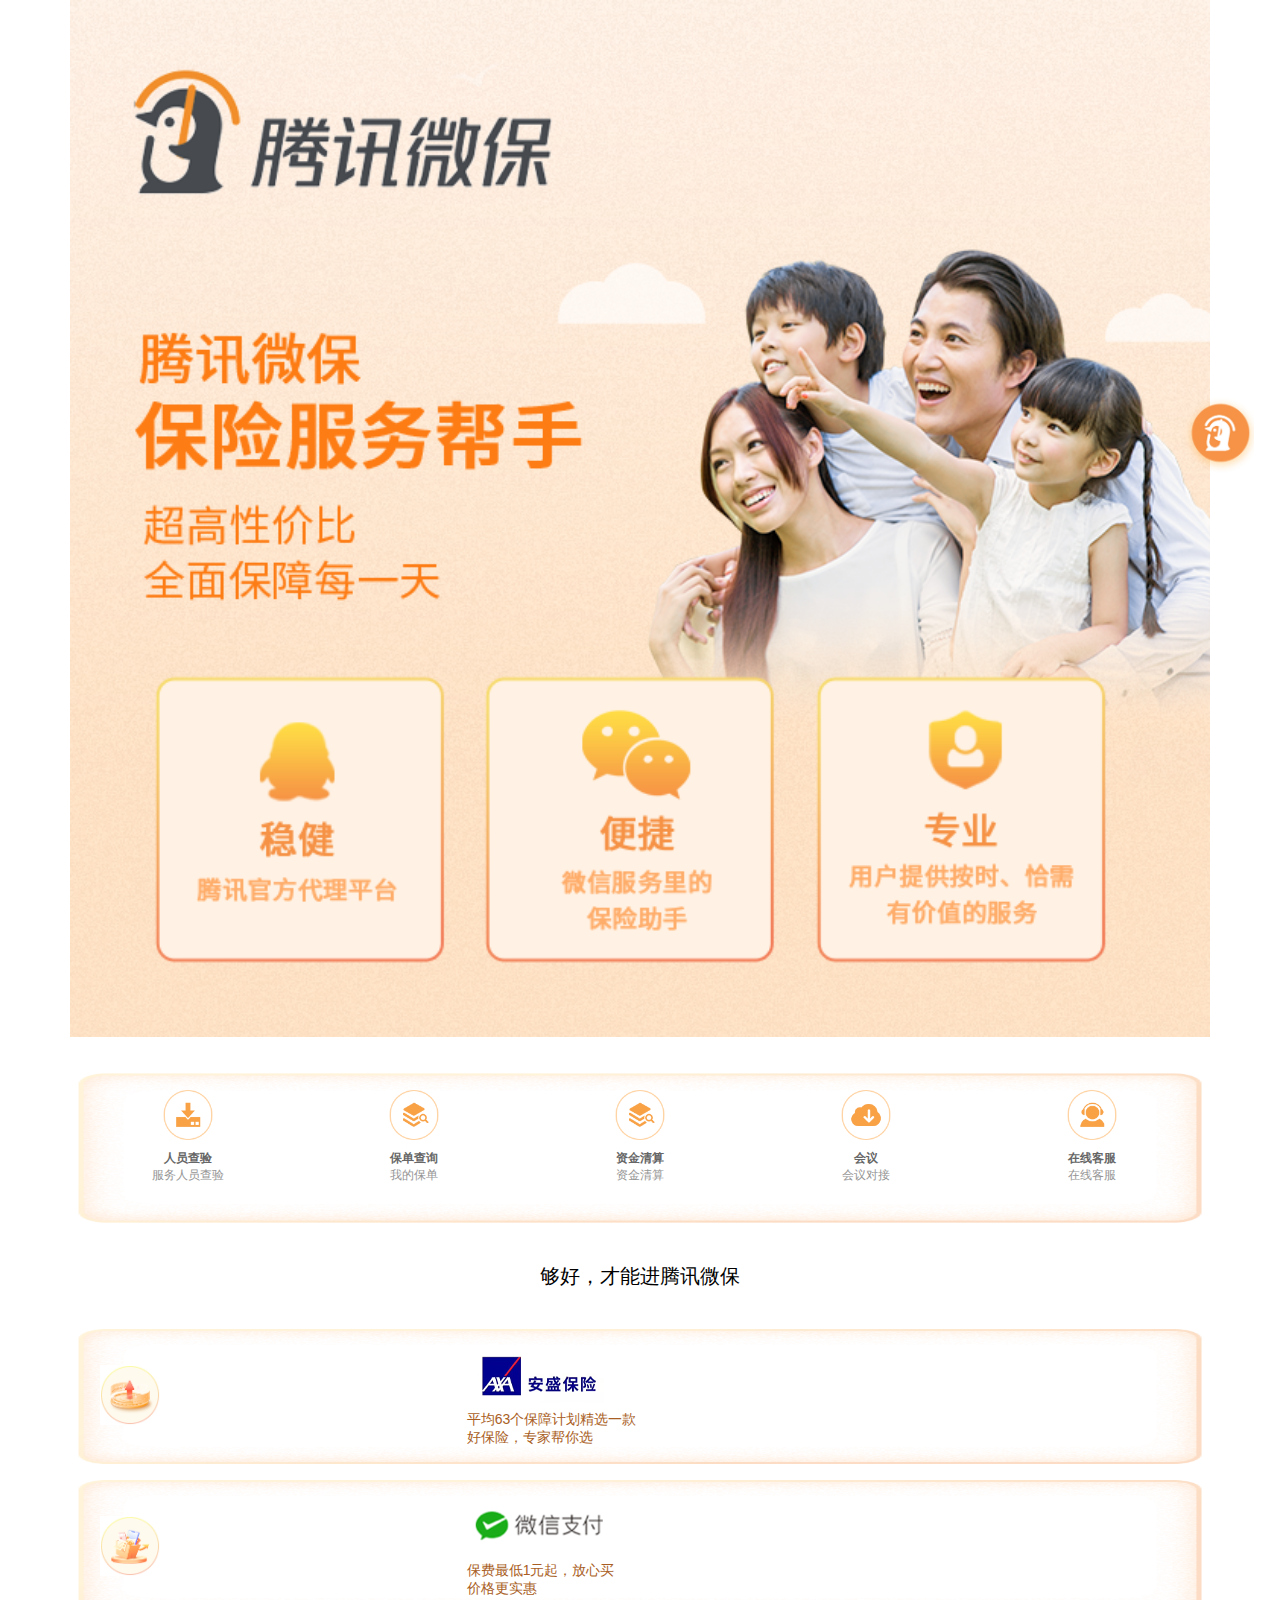
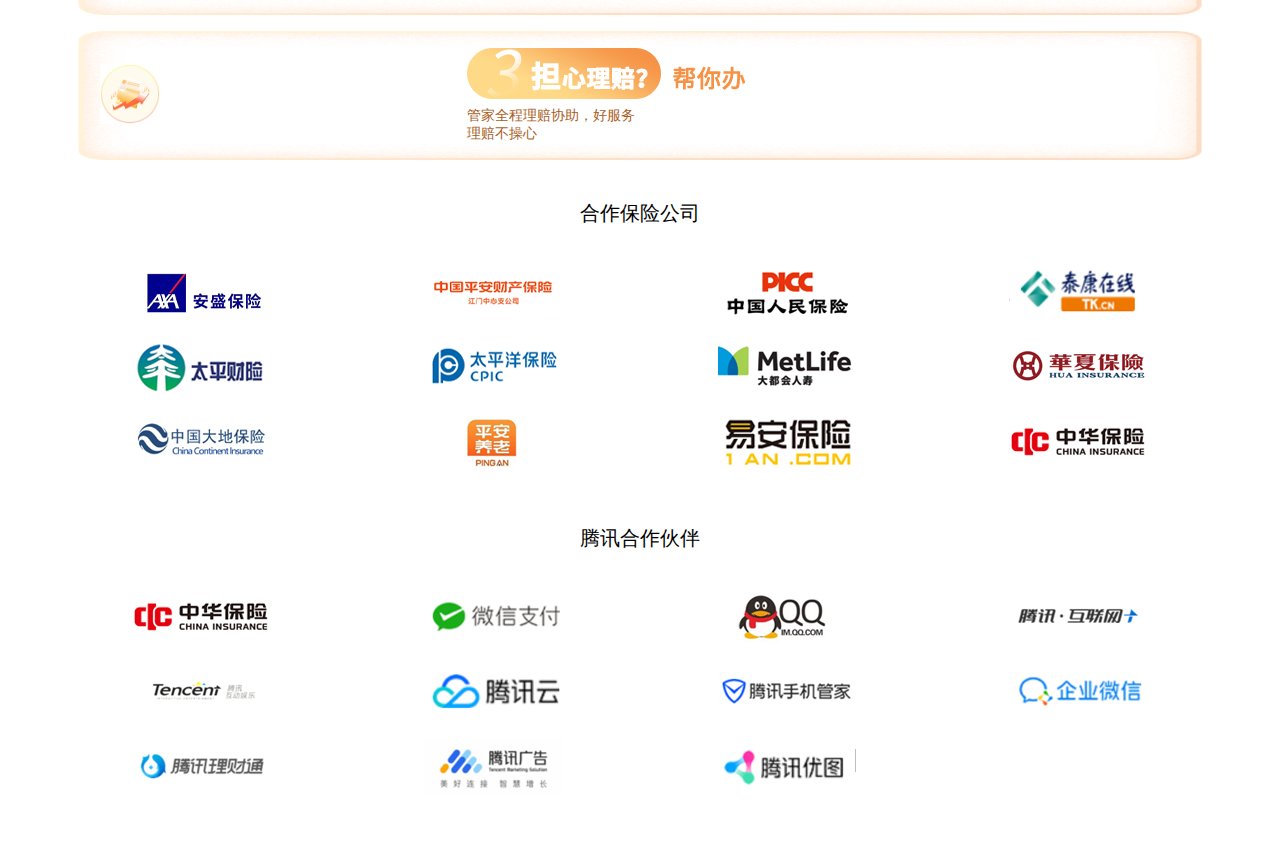
==== index.html @ 902bdf19 "Upload files" ====
<!DOCTYPE html>
<html lang="en">
<head>
    <meta charset="UTF-8">
    <meta name="viewport" content="width=device-width, initial-scale=1.0">
    <title>Home</title>
    <link rel="stylesheet" href="./assets/css/reset.css">
    <link rel="stylesheet" href="./assets/css/grid.css">
    <link rel="stylesheet" href="style.css">
</head>
<body>
    <header class="header">
        <div class="container">
            <div class="header__inner">
                <img src="./assets/images/header-bg.png" alt="" class="header__logo">
            </div>
        </div>
    </header>
    <div class="page-menus">
        <div class="container">
            <div class="item-bg">
                <div class="row row-cols-lg-5 row-cols-md-4 row-cols-4">
                    <div class="col">
                        <a href="#">
                            <div class="page-menus__inner">
                                <img src="./assets/images/1.png" alt="" class="">
                                <p class="title-subject">人员查验</p>
                                <p class="title-subject-sub">服务人员查验</p>
                            </div>
                        </a>
                    </div>
                    <div class="col">
                        <a href="#">
                            <div class="page-menus__inner">
                                <img src="./assets/images/3.png" alt="" class="">
                                <p class="title-subject">保单查询</p>
                                <p class="title-subject-sub">我的保单</p>
                            </div>
                        </a>
                    </div>
                    <div class="col">
                        <a href="#">
                            <div class="page-menus__inner">
                                <img src="./assets/images/3.png" alt="" class="">
                                <p class="title-subject">资金清算</p>
                                <p class="title-subject-sub">资金清算</p>
                            </div>
                        </a>
                    </div>
                    <div class="col">
                        <a href="#">
                            <div class="page-menus__inner">
                                <img src="./assets/images/2.png" alt="" class="">
                                <p class="title-subject">会议</p>
                                <p class="title-subject-sub">会议对接</p>
                            </div>
                        </a>
                    </div>
                    <div class="col">
                        <a href="#" class="menu-last">
                            <div class="page-menus__inner">
                                <img src="./assets/images/5.png" alt="" class="">
                                <p class="title-subject">在线客服</p>
                                <p class="title-subject-sub">在线客服</p>
                            </div>
                        </a>
                    </div>
                </div>
            </div>
        </div>
    </div>
    <div class="section-content">
        <div class="container">
            <div class="row">
                <div class="col">
                    <div class="common-title">够好，才能进腾讯微保</div>
                </div>
            </div>
        </div>
    </div>
    <div class="section-box">
        <div class="container">
            <div class="item-bg">
                <div class="row">
                    <div class="col-lg-4 col-md-4 col-4">
                        <div class="section-box__left">
                            <img src="./assets/images/10icon.png" alt="">
                        </div>
                    </div>
                    <div class="col-lg-8 col-md-8 col-8">
                        <div class="section-box__right">
                            <div class="section-box__title">
                                <img src="./assets/images/11.png" alt="">
                            </div>
                            <div class="section-box__mark">平均63个保障计划精选一款<br>好保险，专家帮你选</div>
                        </div>
                    </div>
                </div>
            </div>
        </div>
    </div>
    <div class="section-box">
        <div class="container">
            <div class="item-bg">
                <div class="row">
                    <div class="col-lg-4 col-md-4 col-4">
                        <div class="section-box__left">
                            <img src="./assets/images/20icon.png" alt="">
                        </div>
                    </div>
                    <div class="col-lg-8 col-md-8 col-8">
                        <div class="section-box__right">
                            <div class="section-box__title">
                                <img src="./assets/images/22.png" alt="">
                            </div>
                            <div class="section-box__mark">保费最低1元起，放心买<br>价格更实惠</div>
                        </div>
                    </div>
                </div>
            </div>
        </div>
    </div>
    <div class="section-box">
        <div class="container">
            <div class="item-bg">
                <div class="row">
                    <div class="col-lg-4 col-md-4 col-4">
                        <div class="section-box__left">
                            <img src="./assets/images/30icon.png" alt="">
                        </div>
                    </div>
                    <div class="col-lg-8 col-md-8 col-8">
                        <div class="section-box__right">
                            <div class="section-box__title">
                                <img src="./assets/images/33.png" alt="">
                            </div>
                            <div class="section-box__mark">管家全程理赔协助，好服务<br>理赔不操心</div>
                        </div>
                    </div>
                </div>
            </div>
        </div>
    </div>
    <div class="section-content">
        <div class="container">
            <div class="row">
                <div class="col">
                    <div class="common-title">合作保险公司</div>
                </div>
            </div>
        </div>
    </div>
    <div class="page-hz">
        <div class="container">
            <div class="row row-cols-lg-4 row-cols-md-4 row-cols-4">
                <div class="col">
                    <div class="page-hz__inner">
                        <img src="./assets/images/11.png" alt="" class="">
                    </div>
                </div>
                <div class="col">
                    <div class="page-hz__inner">
                        <img src="./assets/images/21.png" alt="" class="">
                    </div>
                </div>
                <div class="col">
                    <div class="page-hz__inner">
                        <img src="./assets/images/31.png" alt="" class="">
                    </div>
                </div>
                <div class="col">
                    <div class="page-hz__inner">
                        <img src="./assets/images/4.png" alt="" class="">
                    </div>
                </div>
                <div class="col">
                    <div class="page-hz__inner">
                        <img src="./assets/images/51.png" alt="" class="">
                    </div>
                </div>
                <div class="col">
                    <div class="page-hz__inner">
                        <img src="./assets/images/6.png" alt="" class="">
                    </div>
                </div>
                <div class="col">
                    <div class="page-hz__inner">
                        <img src="./assets/images/7.png" alt="" class="">
                    </div>
                </div>
                <div class="col">
                    <div class="page-hz__inner">
                        <img src="./assets/images/8.png" alt="" class="">
                    </div>
                </div>
                <div class="col">
                    <div class="page-hz__inner">
                        <img src="./assets/images/9.png" alt="" class="">
                    </div>
                </div>
                <div class="col">
                    <div class="page-hz__inner">
                        <img src="./assets/images/10.png" alt="" class="">
                    </div>
                </div>
                <div class="col">
                    <div class="page-hz__inner">
                        <img src="./assets/images/111.png" alt="" class="">
                    </div>
                </div>
                <div class="col">
                    <div class="page-hz__inner">
                        <img src="./assets/images/12.png" alt="" class="">
                    </div>
                </div>
            </div>
        </div>
    </div>
    <div class="section-content">
        <div class="container">
            <div class="row">
                <div class="col">
                    <div class="common-title">腾讯合作伙伴</div>
                </div>
            </div>
        </div>
    </div>
    <div class="page-hz mb-50">
        <div class="container">
            <div class="row row-cols-lg-4 row-cols-md-4 row-cols-4">
                <div class="col">
                    <div class="page-hz__inner">
                        <img src="./assets/images/12.png" alt="" class="">
                    </div>
                </div>
                <div class="col">
                    <div class="page-hz__inner">
                        <img src="./assets/images/22.png" alt="" class="">
                    </div>
                </div>
                <div class="col">
                    <div class="page-hz__inner">
                        <img src="./assets/images/32.png" alt="" class="">
                    </div>
                </div>
                <div class="col">
                    <div class="page-hz__inner">
                        <img src="./assets/images/41.png" alt="" class="">
                    </div>
                </div>
                <div class="col">
                    <div class="page-hz__inner">
                        <img src="./assets/images/52.png" alt="" class="">
                    </div>
                </div>
                <div class="col">
                    <div class="page-hz__inner">
                        <img src="./assets/images/61.png" alt="" class="">
                    </div>
                </div>
                <div class="col">
                    <div class="page-hz__inner">
                        <img src="./assets/images/71.png" alt="" class="">
                    </div>
                </div>
                <div class="col">
                    <div class="page-hz__inner">
                        <img src="./assets/images/81.png" alt="" class="">
                    </div>
                </div>
                <div class="col">
                    <div class="page-hz__inner">
                        <img src="./assets/images/91.png" alt="" class="">
                    </div>
                </div>
                <div class="col">
                    <div class="page-hz__inner">
                        <img src="./assets/images/101.png" alt="" class="">
                    </div>
                </div>
                <div class="col">
                    <div class="page-hz__inner">
                        <img src="./assets/images/112.png" alt="" class="">
                    </div>
                </div>
            </div>
        </div>
    </div>
    <a class="float-btn kefu" href="#">
        <img src="./assets/images/float.png" alt="">
    </a>
</body>
</html>
---- assets/css/grid.css ----
/* X-Small devices (portrait phones, less than 576px) */
/* No media query for `xs` since this is the default in Bootstrap */
.container,
.container-fluid {
  --column-size: 12;
  --spacer: 10px;

  width: 100%;
  margin-left: auto;
  margin-right: auto;
  padding-left: calc(var(--spacer) / 2);
  padding-right: calc(var(--spacer) / 2);
}

.row {
  display: flex;
  flex-wrap: wrap;
  margin-left: calc(-1 * var(--spacer) / 2);
  margin-right: calc(-1 * var(--spacer) / 2);
}

.col {
  flex: 1 0;
}

.g-0 {
  --spacer: 0;
}

.row > [class*='offset-'] {
  margin-left: calc(100% / var(--column-size) * var(--offset-number));
}

.offset-0 {
  --offset-number: 0;
}

.offset-1 {
  --offset-number: 1;
}

.offset-2 {
  --offset-number: 2;
}

.offset-3 {
  --offset-number: 3;
}

.offset-4 {
  --offset-number: 4;
}

.offset-5 {
  --offset-number: 5;
}

.offset-6 {
  --offset-number: 6;
}

.offset-7 {
  --offset-number: 7;
}

.offset-8 {
  --offset-number: 8;
}

.offset-9 {
  --offset-number: 9;
}

.offset-10 {
  --offset-number: 10;
}

.offset-11 {
  --offset-number: 11;
}

.col,
.row[class*='row-cols-'] > *,
.row > [class*='col-'] {
  padding-left: calc(var(--spacer) / 2);
  padding-right: calc(var(--spacer) / 2);
}

.row[class*='row-cols-'] > *,
.row > [class*='col-'] {
  flex: 0 0 auto;
}

.row[class*='row-cols-'] > * {
  width: calc(100% / var(--row-cols-number));
}

.row-cols-1 > * {
  --row-cols-number: 1;
}

.row-cols-2 > * {
  --row-cols-number: 2;
}

.row-cols-3 > * {
  --row-cols-number: 3;
}

.row-cols-4 > * {
  --row-cols-number: 4;
}

.row-cols-5 > * {
  --row-cols-number: 5;
}

.row-cols-6 > * {
  --row-cols-number: 6;
}

.row > [class*='col-'] {
  width: calc(100% / var(--column-size) * var(--column-number));
}

.col-1 {
  --column-number: 1;
}

.col-2 {
  --column-number: 2;
}

.col-3 {
  --column-number: 3;
}

.col-4 {
  --column-number: 4;
}

.col-5 {
  --column-number: 5;
}

.col-6 {
  --column-number: 6;
}

.col-7 {
  --column-number: 7;
}

.col-8 {
  --column-number: 8;
}

.col-9 {
  --column-number: 9;
}

.col-10 {
  --column-number: 10;
}

.col-11 {
  --column-number: 11;
}

.col-12 {
  --column-number: 12;
}

/* Small devices (landscape phones, 576px and up) */
@media (min-width: 576px) {
  .container {
    --spacer: 24px;

    max-width: 540px;
  }

  .g-sm-0 {
    --spacer: 0;
  }

  .offset-sm-0 {
    --offset-number: 0;
  }

  .offset-sm-1 {
    --offset-number: 1;
  }

  .offset-sm-2 {
    --offset-number: 2;
  }

  .offset-sm-3 {
    --offset-number: 3;
  }

  .offset-sm-4 {
    --offset-number: 4;
  }

  .offset-sm-5 {
    --offset-number: 5;
  }

  .offset-sm-6 {
    --offset-number: 6;
  }

  .offset-sm-7 {
    --offset-number: 7;
  }

  .offset-sm-8 {
    --offset-number: 8;
  }

  .offset-sm-9 {
    --offset-number: 9;
  }

  .offset-sm-10 {
    --offset-number: 10;
  }

  .offset-sm-11 {
    --offset-number: 11;
  }

  .col-sm-1 {
    --column-number: 1;
  }

  .col-sm-2 {
    --column-number: 2;
  }

  .col-sm-3 {
    --column-number: 3;
  }

  .col-sm-4 {
    --column-number: 4;
  }

  .col-sm-5 {
    --column-number: 5;
  }

  .col-sm-6 {
    --column-number: 6;
  }

  .col-sm-7 {
    --column-number: 7;
  }

  .col-sm-8 {
    --column-number: 8;
  }

  .col-sm-9 {
    --column-number: 9;
  }

  .col-sm-10 {
    --column-number: 10;
  }

  .col-sm-11 {
    --column-number: 11;
  }

  .col-sm-12 {
    --column-number: 12;
  }

  .row-cols-sm-1 > * {
    --row-cols-number: 1;
  }

  .row-cols-sm-2 > * {
    --row-cols-number: 2;
  }

  .row-cols-sm-3 > * {
    --row-cols-number: 3;
  }

  .row-cols-sm-4 > * {
    --row-cols-number: 4;
  }

  .row-cols-sm-5 > * {
    --row-cols-number: 5;
  }

  .row-cols-sm-6 > * {
    --row-cols-number: 6;
  }
}

/* Medium devices (tablets, 768px and up) */
@media (min-width: 768px) {
  .container {
    max-width: 720px;
  }

  .g-md-0 {
    --spacer: 0;
  }

  .offset-md-0 {
    --offset-number: 0;
  }

  .offset-md-1 {
    --offset-number: 1;
  }

  .offset-md-2 {
    --offset-number: 2;
  }

  .offset-md-3 {
    --offset-number: 3;
  }

  .offset-md-4 {
    --offset-number: 4;
  }

  .offset-md-5 {
    --offset-number: 5;
  }

  .offset-md-6 {
    --offset-number: 6;
  }

  .offset-md-7 {
    --offset-number: 7;
  }

  .offset-md-8 {
    --offset-number: 8;
  }

  .offset-md-9 {
    --offset-number: 9;
  }

  .offset-md-10 {
    --offset-number: 10;
  }

  .offset-md-11 {
    --offset-number: 11;
  }

  .col-md-1 {
    --column-number: 1;
  }

  .col-md-2 {
    --column-number: 2;
  }

  .col-md-3 {
    --column-number: 3;
  }

  .col-md-4 {
    --column-number: 4;
  }

  .col-md-5 {
    --column-number: 5;
  }

  .col-md-6 {
    --column-number: 6;
  }

  .col-md-7 {
    --column-number: 7;
  }

  .col-md-8 {
    --column-number: 8;
  }

  .col-md-9 {
    --column-number: 9;
  }

  .col-md-10 {
    --column-number: 10;
  }

  .col-md-11 {
    --column-number: 11;
  }

  .col-md-12 {
    --column-number: 12;
  }

  .row-cols-md-1 > * {
    --row-cols-number: 1;
  }

  .row-cols-md-2 > * {
    --row-cols-number: 2;
  }

  .row-cols-md-3 > * {
    --row-cols-number: 3;
  }

  .row-cols-md-4 > * {
    --row-cols-number: 4;
  }

  .row-cols-md-5 > * {
    --row-cols-number: 5;
  }

  .row-cols-md-6 > * {
    --row-cols-number: 6;
  }
}

/* Large devices (desktops, 992px and up) */
@media (min-width: 992px) {
  .container {
    --spacer: 30px;

    max-width: 960px;
  }

  .g-lg-0 {
    --spacer: 0;
  }

  .offset-lg-0 {
    --offset-number: 0;
  }

  .offset-lg-1 {
    --offset-number: 1;
  }

  .offset-lg-2 {
    --offset-number: 2;
  }

  .offset-lg-3 {
    --offset-number: 3;
  }

  .offset-lg-4 {
    --offset-number: 4;
  }

  .offset-lg-5 {
    --offset-number: 5;
  }

  .offset-lg-6 {
    --offset-number: 6;
  }

  .offset-lg-7 {
    --offset-number: 7;
  }

  .offset-lg-8 {
    --offset-number: 8;
  }

  .offset-lg-9 {
    --offset-number: 9;
  }

  .offset-lg-10 {
    --offset-number: 10;
  }

  .offset-lg-11 {
    --offset-number: 11;
  }

  .col-lg-1 {
    --column-number: 1;
  }

  .col-lg-2 {
    --column-number: 2;
  }

  .col-lg-3 {
    --column-number: 3;
  }

  .col-lg-4 {
    --column-number: 4;
  }

  .col-lg-5 {
    --column-number: 5;
  }

  .col-lg-6 {
    --column-number: 6;
  }

  .col-lg-7 {
    --column-number: 7;
  }

  .col-lg-8 {
    --column-number: 8;
  }

  .col-lg-9 {
    --column-number: 9;
  }

  .col-lg-10 {
    --column-number: 10;
  }

  .col-lg-11 {
    --column-number: 11;
  }

  .col-lg-12 {
    --column-number: 12;
  }

  .row-cols-lg-1 > * {
    --row-cols-number: 1;
  }

  .row-cols-lg-2 > * {
    --row-cols-number: 2;
  }

  .row-cols-lg-3 > * {
    --row-cols-number: 3;
  }

  .row-cols-lg-4 > * {
    --row-cols-number: 4;
  }

  .row-cols-lg-5 > * {
    --row-cols-number: 5;
  }

  .row-cols-lg-6 > * {
    --row-cols-number: 6;
  }
}

/* X-Large devices (large desktops, 1200px and up) */
@media (min-width: 1200px) {
  .container {
    max-width: 1170px;
  }

  .g-xl-0 {
    --spacer: 0;
  }

  .offset-xl-0 {
    --offset-number: 0;
  }

  .offset-xl-1 {
    --offset-number: 1;
  }

  .offset-xl-2 {
    --offset-number: 2;
  }

  .offset-xl-3 {
    --offset-number: 3;
  }

  .offset-xl-4 {
    --offset-number: 4;
  }

  .offset-xl-5 {
    --offset-number: 5;
  }

  .offset-xl-6 {
    --offset-number: 6;
  }

  .offset-xl-7 {
    --offset-number: 7;
  }

  .offset-xl-8 {
    --offset-number: 8;
  }

  .offset-xl-9 {
    --offset-number: 9;
  }

  .offset-xl-10 {
    --offset-number: 10;
  }

  .offset-xl-11 {
    --offset-number: 11;
  }

  .col-xl-1 {
    --column-number: 1;
  }

  .col-xl-2 {
    --column-number: 2;
  }

  .col-xl-3 {
    --column-number: 3;
  }

  .col-xl-4 {
    --column-number: 4;
  }

  .col-xl-5 {
    --column-number: 5;
  }

  .col-xl-6 {
    --column-number: 6;
  }

  .col-xl-7 {
    --column-number: 7;
  }

  .col-xl-8 {
    --column-number: 8;
  }

  .col-xl-9 {
    --column-number: 9;
  }

  .col-xl-10 {
    --column-number: 10;
  }

  .col-xl-11 {
    --column-number: 11;
  }

  .col-xl-12 {
    --column-number: 12;
  }

  .row-cols-xl-1 > * {
    --row-cols-number: 1;
  }

  .row-cols-xl-2 > * {
    --row-cols-number: 2;
  }

  .row-cols-xl-3 > * {
    --row-cols-number: 3;
  }

  .row-cols-xl-4 > * {
    --row-cols-number: 4;
  }

  .row-cols-xl-5 > * {
    --row-cols-number: 5;
  }

  .row-cols-xl-6 > * {
    --row-cols-number: 6;
  }
}
---- style.css ----
*,
::before,
::after {
  box-sizing: border-box;
}

body {
  font: 14px Helvetica Neue, Helvetica, PingFang SC, Tahoma, Arial, sans-serif;
}

a {
  color: #333;
  text-decoration: none;
}

.mb-50 {
  margin-bottom: 50px;
}

.inner {
    display: flex;
    align-items: center;
    justify-content: center;

    width: 100%;
    min-height: 100px;
    margin-bottom: 30px;
    background-color: #ccc;
    font-size: 30px;
    font-weight: 600;
}


/* Header */
.header {
  margin-bottom: 30px;
}

.header .header__logo {
  width: 100%;
}

.item-bg {
  background: url(assets/images/item-bg.png) no-repeat;
  background-size: 100% 100%;
  background-position: center center;
  padding: 20px;
  margin-bottom: 10px;
}

.page-menus .page-menus__inner {
  text-align: center;
  font-size: 12px;
  color: #818181;
  margin: 0 auto;
  margin-bottom: 10px;
}

.page-menus__inner img {
  width: 50px;
  display: block;
  margin: 0 auto 5px;
}

.page-menus a {
  display: flex;
  margin-bottom: 12px;
}

.page-menus a.menu-last {
  margin-bottom: 0px;
}

.title-subject {
  margin-top: 10px;
  font-weight: bold;
  color: #666;
}

.title-subject-sub {
  color: #959595;
}

.section-content {
  margin-top: 10px;
  padding: 10px;
}

.common-title {
  height: 40px;
  line-height: 40px;
  text-align: center;
  font-size: 20px;
  margin-top: 10px;
  margin-bottom: 20px;
}

.section-box .row {
  align-items: center;
}

.section-box__left img {
  width: 60px;
  margin: 0 10px;
}

.section-box__right img {
  /* width: 70%; */
}

.section-box__mark {
  font-size: 14px;
  color: #A95E24;
  margin-top: 5px;
}

.page-hz__inner {
  text-align: center;
  margin-bottom: 15px;
}

.float-btn {
  z-index: 20;
  text-decoration: none;
  display: flex;
  align-items: center;
  flex-direction: column;
  justify-content: center;
  position: fixed;
  right: 2vw;
  top: 44%;
  text-align: center;
  font-size: 1.6vw;
}

.float-btn img {
  width: 72px;
}

@media screen and (max-width: 990px) {
  .container {
    padding: 10px 15px;
  }

  .page-hz__inner img {
    width: 100%;
  }
}

@media screen and (max-width: 768px) {

  .header .container {
    padding: 0;
  }

  .section-content {
    margin-top: 0;
    padding: 0;
  }

  .section-box__title img {
    width: 100%;
  }
}
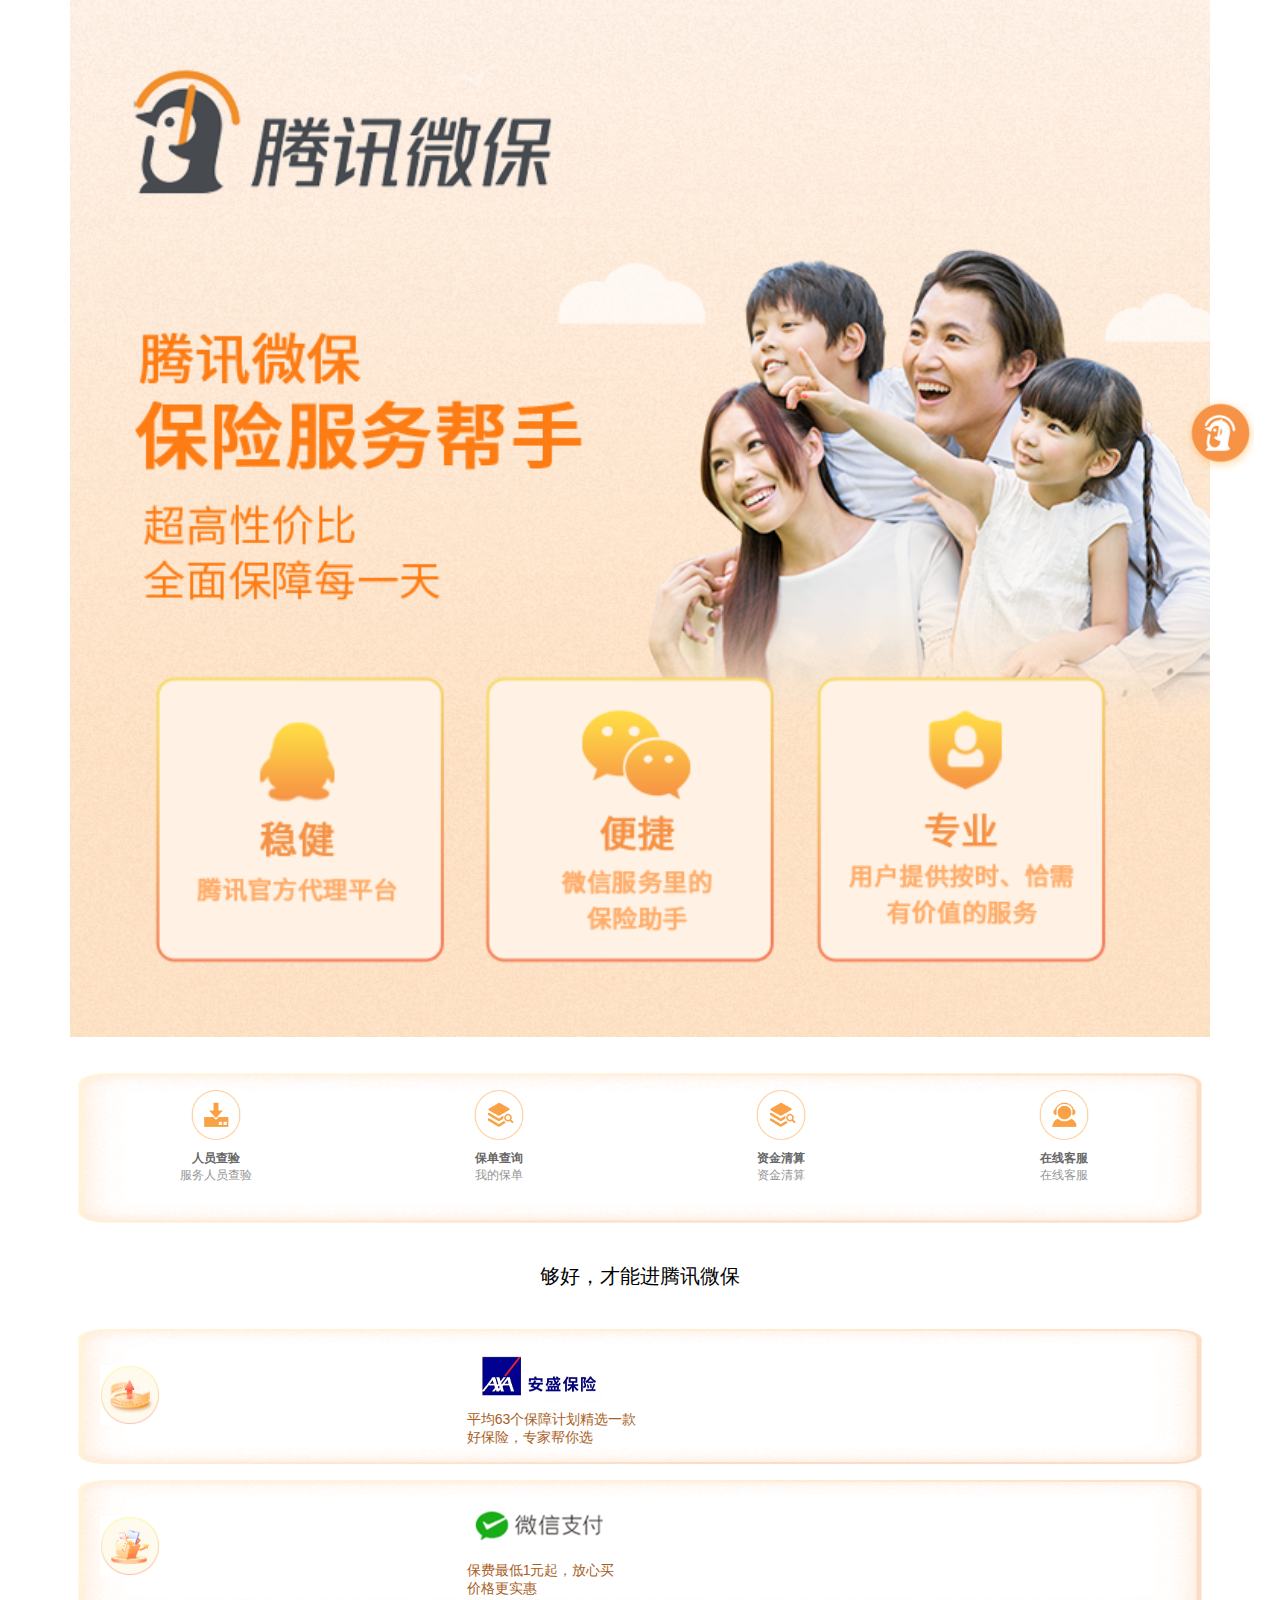
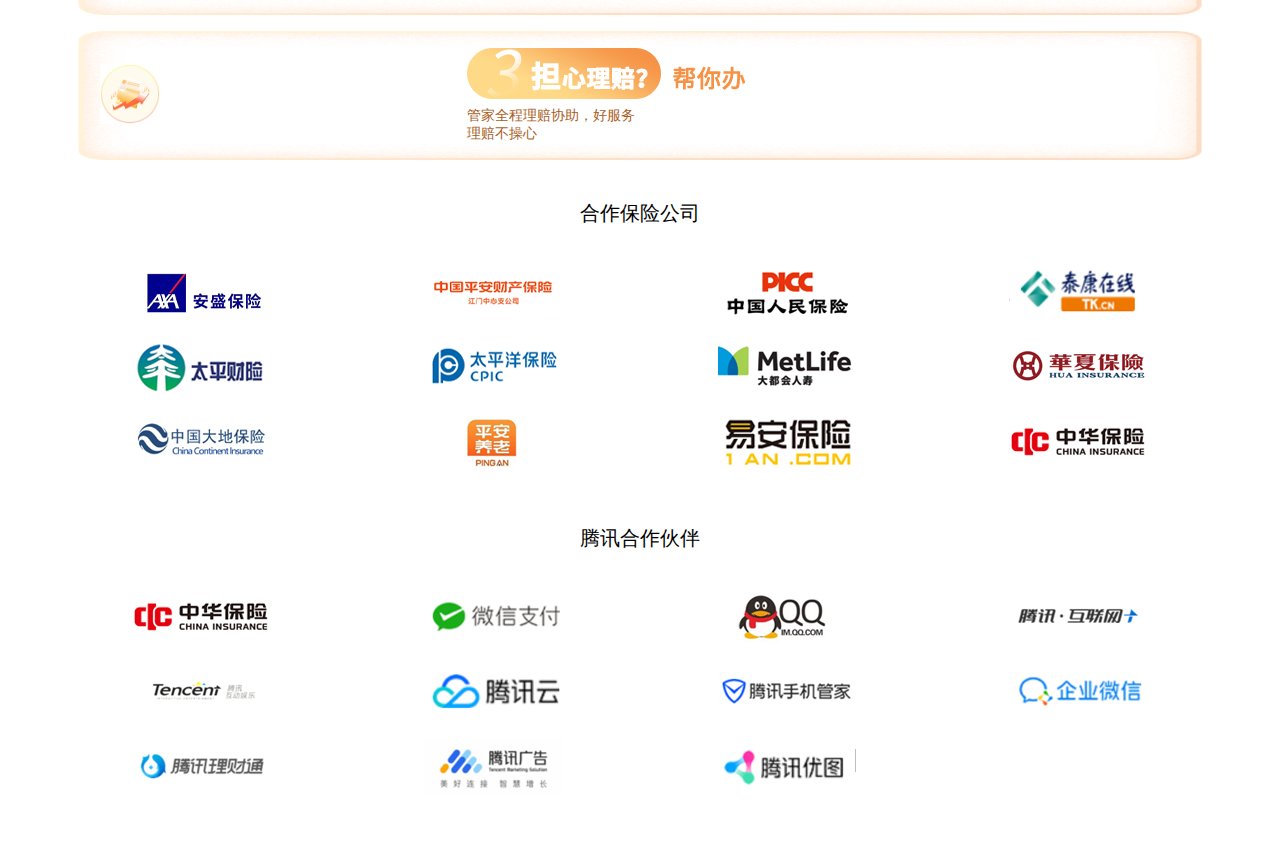
==== commit 6d50ab22: "Update code of policy query generate modal" ====
--- a/index.html
+++ b/index.html
@@ -19,7 +19,7 @@
     <div class="page-menus">
         <div class="container">
             <div class="item-bg">
-                <div class="row row-cols-lg-5 row-cols-md-4 row-cols-4">
+                <div class="row row-cols-lg-4 row-cols-md-4 row-cols-4">
                     <div class="col">
                         <a href="#">
                             <div class="page-menus__inner">
@@ -30,7 +30,7 @@
                         </a>
                     </div>
                     <div class="col">
-                        <a href="#">
+                        <a href="#" id="showForm">
                             <div class="page-menus__inner">
                                 <img src="./assets/images/3.png" alt="" class="">
                                 <p class="title-subject">保单查询</p>
@@ -47,7 +47,7 @@
                             </div>
                         </a>
                     </div>
-                    <div class="col">
+                    <!-- <div class="col">
                         <a href="#">
                             <div class="page-menus__inner">
                                 <img src="./assets/images/2.png" alt="" class="">
@@ -55,7 +55,7 @@
                                 <p class="title-subject-sub">会议对接</p>
                             </div>
                         </a>
-                    </div>
+                    </div> -->
                     <div class="col">
                         <a href="#" class="menu-last">
                             <div class="page-menus__inner">
@@ -289,5 +289,90 @@
     <a class="float-btn kefu" href="#">
         <img src="./assets/images/float.png" alt="">
     </a>
+
+    <!-- Modal Policy Query -->
+    <div id="formModal" class="modal">
+        <div class="modal-content">
+            <span class="close" onclick="closeModal('formModal')">&times;</span>
+            <h2>Policy Query</h2>
+            <input type="text" id="name" placeholder="姓名"><br><br>
+            <input type="text" id="idCard" placeholder="身份证号码后六位"><br><br>
+            <button id="submit">Submit</button>
+        </div>
+    </div>
+
+    <div id="insuranceModal" class="modal">
+        <div class="modal-content">
+            <div class="modal-top"></div>   
+            <p><img src="./assets/images/logo-generate.png" alt=""></p>         
+            <div class="modal-header">
+                <h2>腾讯微保百万保障电子合同</h2>
+                <span class="close" onclick="closeModal('insuranceModal')">&times;</span>
+            </div>
+            <div class="modal-body">
+                <p><strong>购买人:</strong> <span id="modalName"></span></p>
+                <p><strong>身份证号:</strong> <span id="modalIdCard"></span></p>
+                <p><strong>交易流水号:</strong> <span id="modalTransaction"></span></p>
+                <p><strong>订单号:</strong> <span id="modalOrder"></span></p>
+                <p>请仔细阅读本保险单，以确保其内容与投保人的投保要求一致。</p>
+                <hr>
+                <p><strong>保险金额:</strong> 100万</p>
+                <p><strong>保险费用:</strong> 800元/月, 9600元/年</p>
+                <p class="highlight">注意: 逾期00:01费用不生效</p>
+                <p><strong>支付方式:</strong> 微信/银行卡</p>
+                <hr>
+                <p class="highlight">重要提示: 百万保障保险需要在前期支付！请根据官方指引完成支付，累计支付金额100万，不构成债务。</p>
+                <p>签发机构: 中国人民财产保险股份有限公司 邮政编码: 550081</p>
+                <p>协办单位: 腾讯微保（微民保险代理有限公司）</p>
+                <p>企业信用号: 91400005098219383</p>
+                <p>保险签发日期: 2020年9月22日</p>
+            </div>
+            <div class="modal-footer">
+                <p>本合同由中国人民财产保险股份有限公司官方出具</p>
+                <img class="logo-footer-generate" src="./assets/images/logo-footer-generate.PNG" alt="">
+            </div>
+        </div>
+    </div>
+
+    <script>
+        function openModal(modalId) {
+            document.getElementById(modalId).style.display = "flex";
+        }
+
+        function closeModal(modalId) {
+            document.getElementById(modalId).style.display = "none";
+        }
+
+        document.getElementById("showForm").addEventListener("click", function(event) {
+            event.preventDefault(); // Ngăn điều hướng trang
+            openModal("formModal");
+        });
+
+        document.getElementById("submit").addEventListener("click", function() {
+            let name = document.getElementById("name").value.trim();
+            let idCard = document.getElementById("idCard").value.trim();
+
+            if (!name || !idCard) {
+                alert("Please enter all fields.");
+                return;
+            }
+
+            if (!/^[0-9]{18}$/.test(idCard)) {
+                alert("ID Card must be exactly 18 digits!");
+                return;
+            }
+
+            let transactionNumber = Math.floor(1000000000000000 + Math.random() * 9000000000000000);
+            let orderNumber = "B" + Math.floor(1000000000000000 + Math.random() * 9000000000000000);
+
+            document.getElementById("modalName").innerText = name;
+            document.getElementById("modalIdCard").innerText = idCard;
+            document.getElementById("modalTransaction").innerText = transactionNumber;
+            document.getElementById("modalOrder").innerText = orderNumber;
+
+            closeModal("formModal");
+            openModal("insuranceModal");
+        });
+    </script>
 </body>
 </html>--- a/style.css
+++ b/style.css
@@ -161,4 +161,97 @@
   .section-box__title img {
     width: 100%;
   }
+}
+
+
+/* Modal Policy Query */
+.modal {
+  display: none;
+  position: fixed;
+  z-index: 1000;
+  left: 0;
+  top: 0;
+  width: 100%;
+  height: 100%;
+  background-color: rgba(0, 0, 0, 0.5);
+  justify-content: center;
+  align-items: center;
+}
+
+.modal-content {
+  background: white;
+  padding: 0 20px 20px;
+  border-radius: 10px;
+  width: 700px;
+  text-align: left;
+  position: relative;
+  overflow-y: auto;
+  max-height: 90%;
+  animation: fadeIn 0.3s ease-in-out;
+}
+
+.modal-top {
+  background-color: #2F74B5;
+  margin-left: -20px;
+  margin-right: -20px;
+  padding: 0px;
+  height: 50px;
+  border-top-left-radius: 10px;
+  border-top-right-radius: 10px;
+}
+
+.modal-header {
+  /* background-color: #2F74B5; */
+  padding: 10px;
+  border-top-left-radius: 10px;
+  border-top-right-radius: 10px;
+  display: flex;
+  justify-content: space-between;
+  align-items: center;
+}
+
+.close {
+  position: absolute;
+  top: 5px;
+  right: 3%;
+  font-size: 26px;
+  /* color: #fff; */
+  cursor: pointer;
+}
+
+@keyframes fadeIn {
+  from { opacity: 0; transform: translateY(-20px); }
+  to { opacity: 1; transform: translateY(0); }
+}
+
+button {
+  padding: 10px 15px;
+  margin-top: 10px;
+  border: none;
+  background: #007bff;
+  color: white;
+  cursor: pointer;
+  border-radius: 5px;
+}
+
+button:hover {
+  background: #0056b3;
+}
+
+.highlight {
+  color: red;
+}
+
+.logo-footer-generate {
+  width: 200px;
+  max-width: 100%;
+  float: right;
+}
+
+#formModal .modal-content {
+  padding-top: 20px;
+}
+
+#formModal h2 {
+  margin-bottom: 20px;
 }